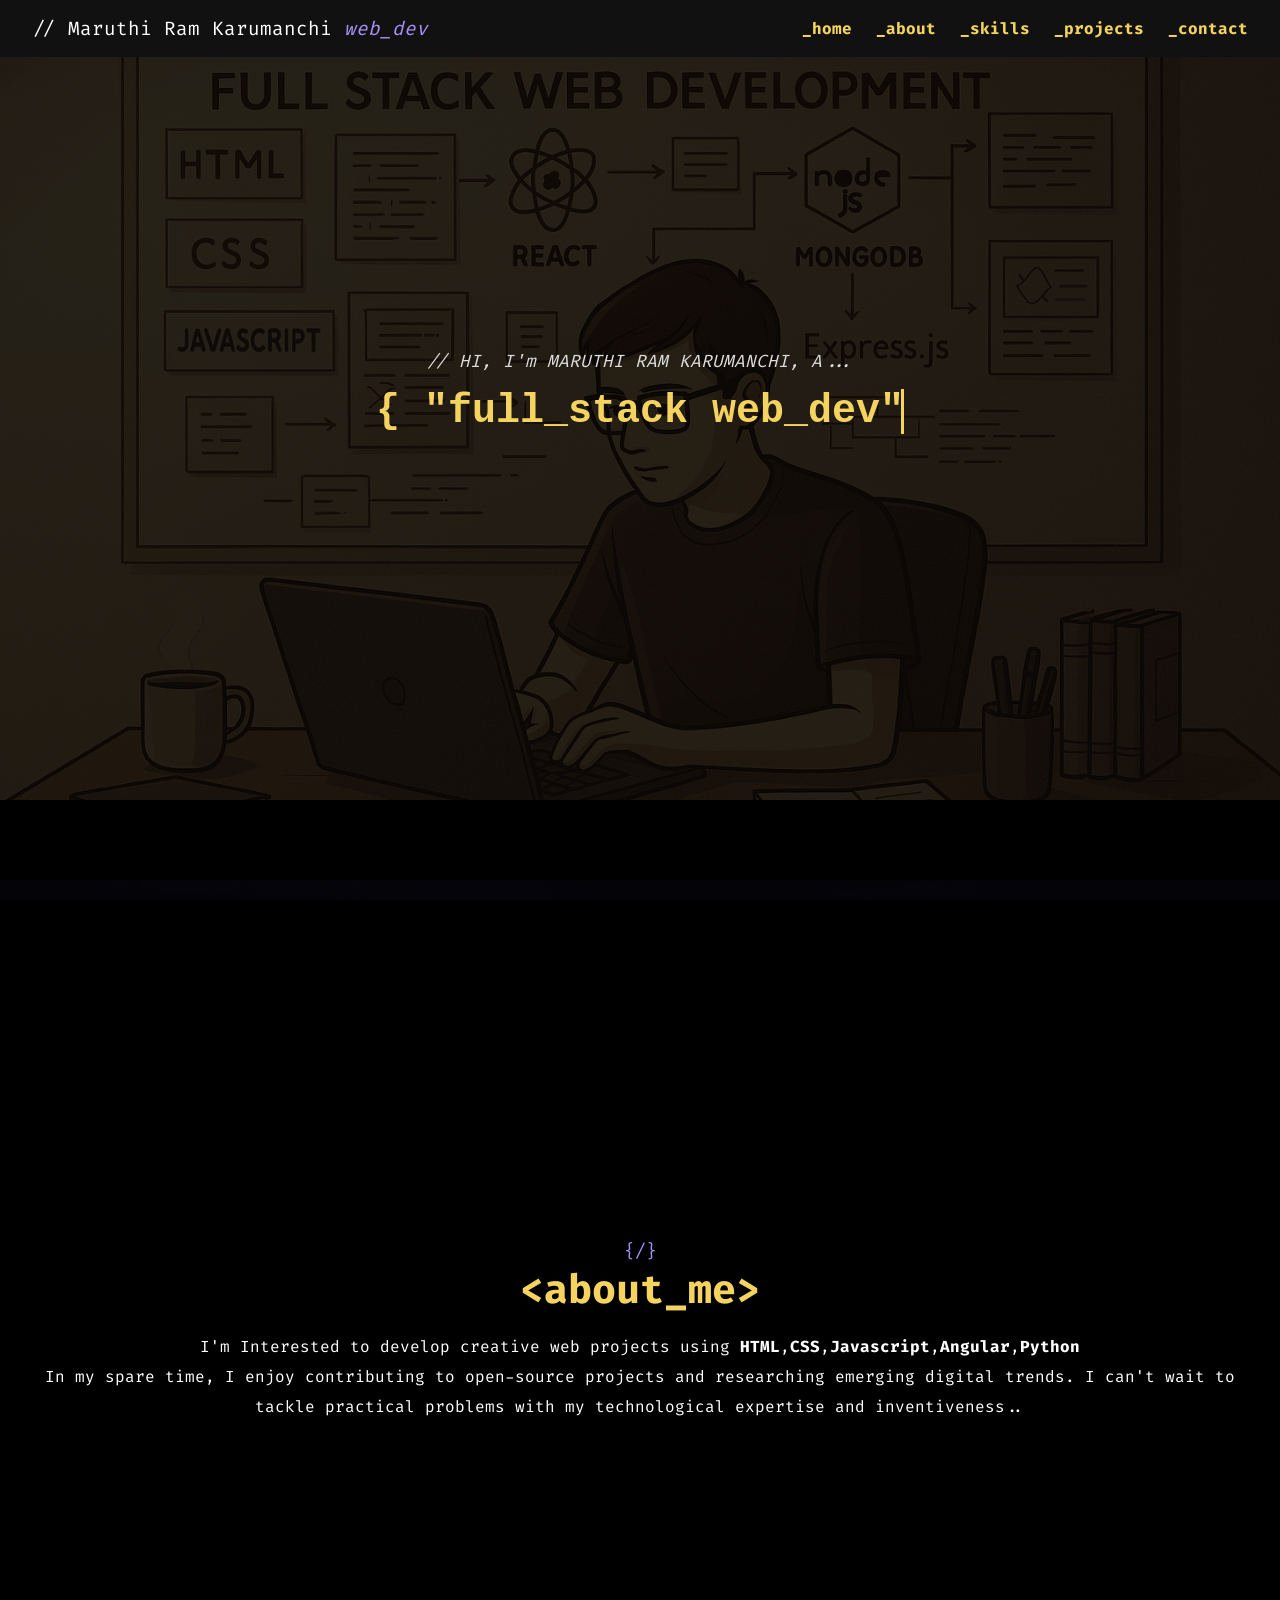
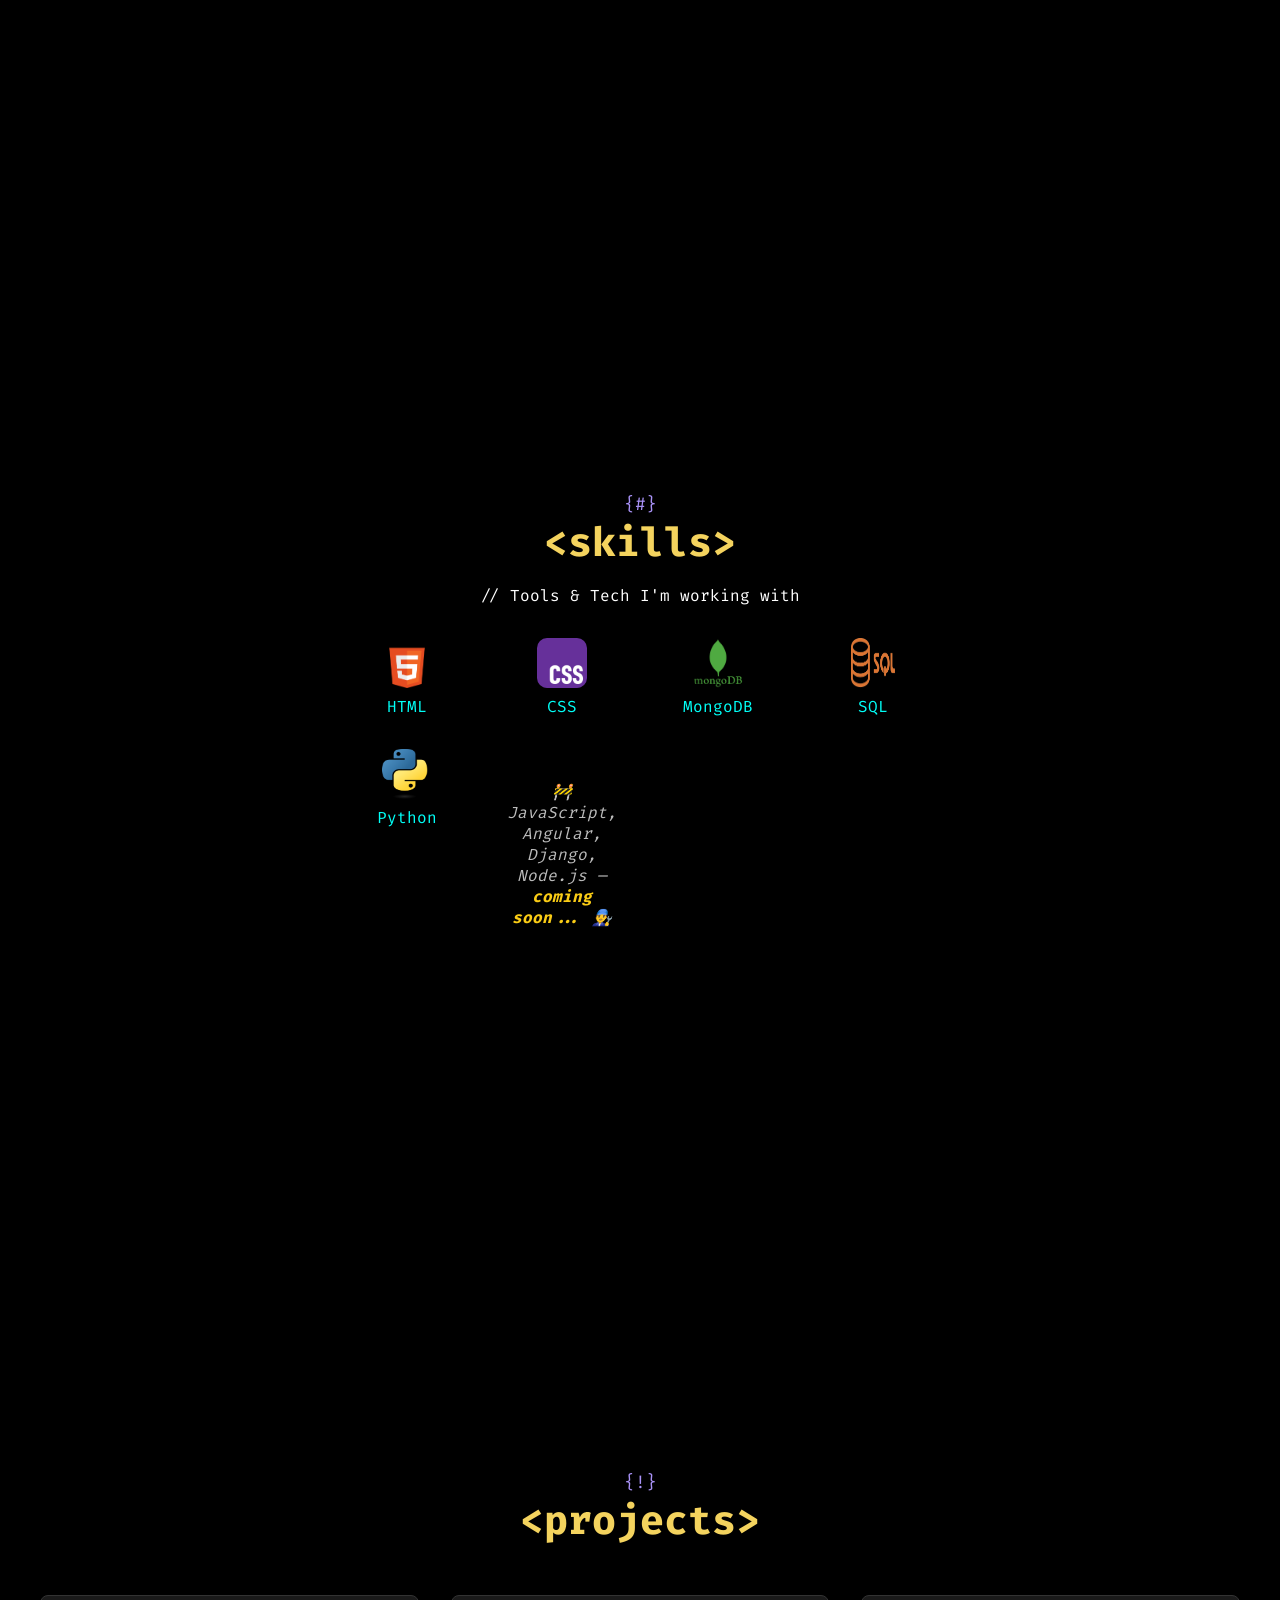
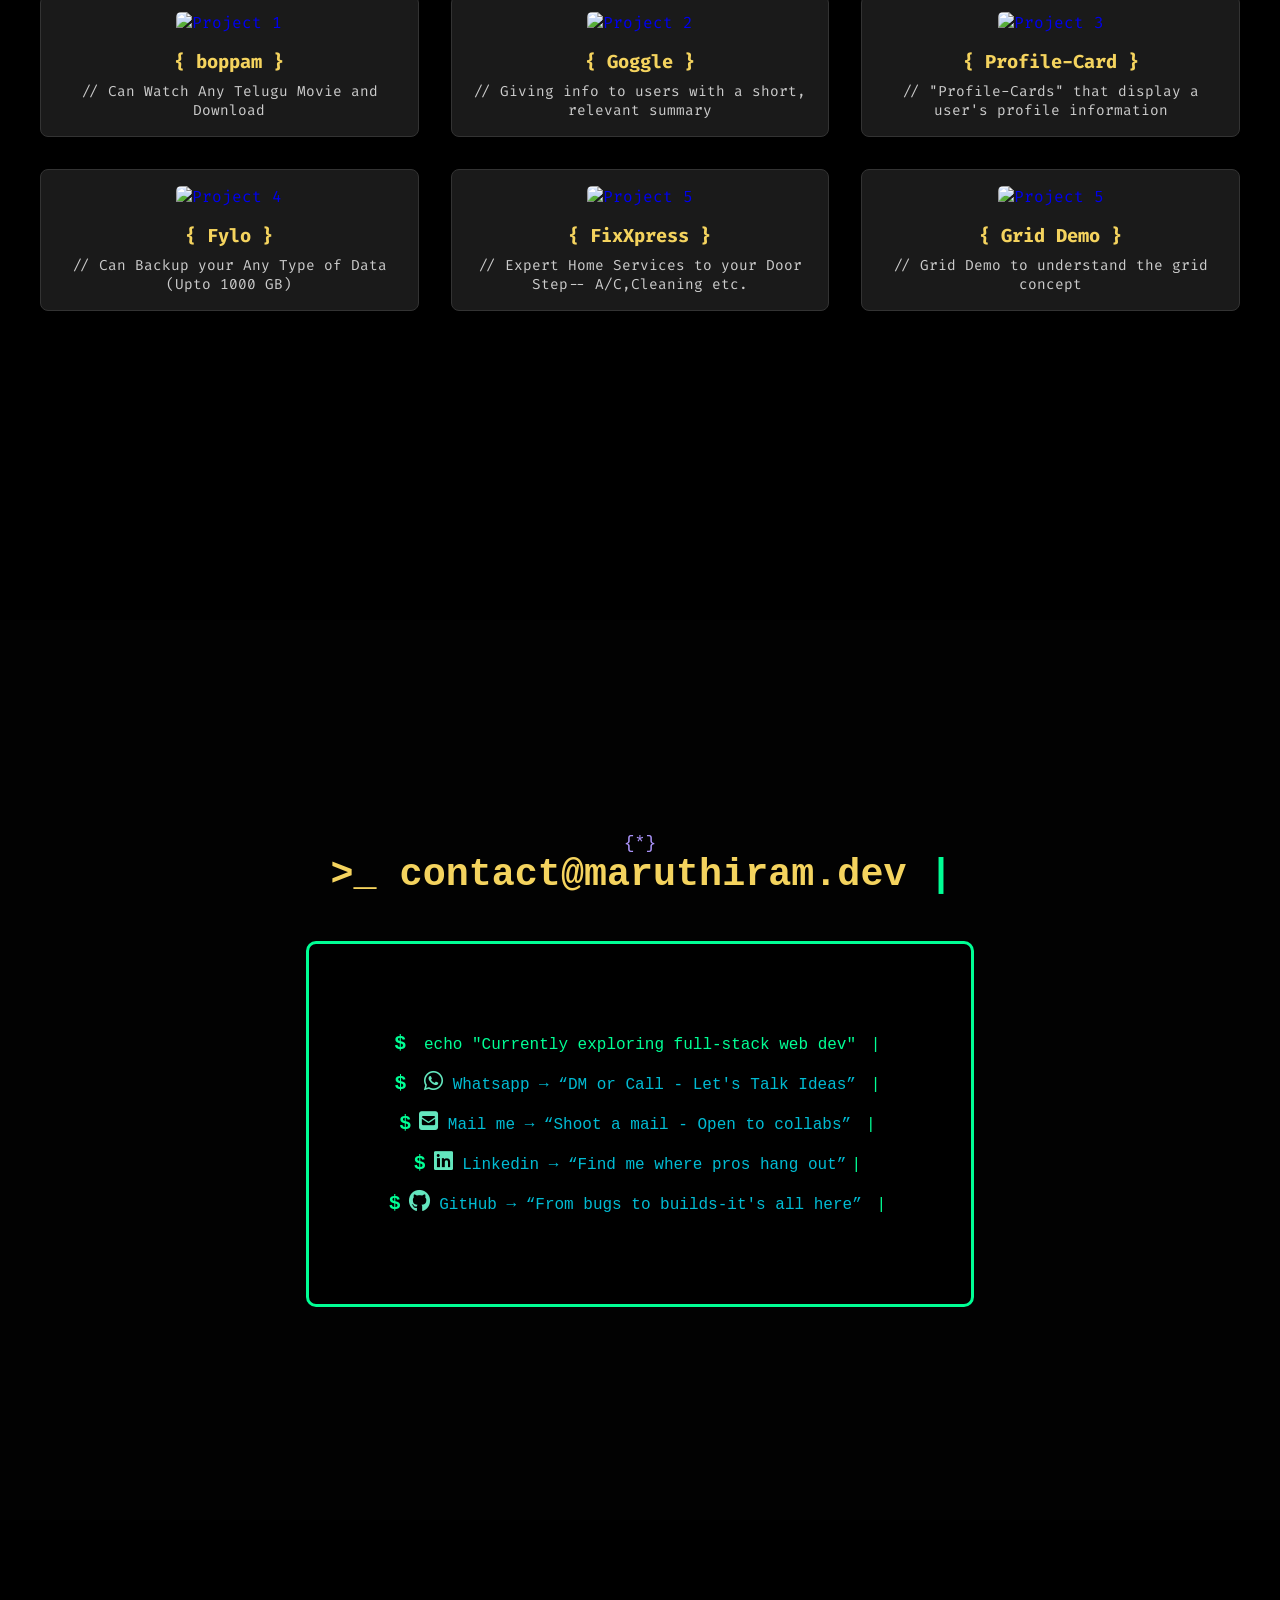
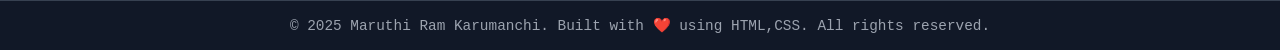
==== Projects/protfolio/index.html @ edbff0b9 "projects" ====
<!DOCTYPE html>
<html lang="en">

<head>
    <meta charset="UTF-8" />
    <meta name="viewport" content="width=device-width, initial-scale=1.0" />
    <title>Developer Portfolio</title>
    <link rel="stylesheet" href="https://cdnjs.cloudflare.com/ajax/libs/font-awesome/6.7.2/css/all.min.css">
    <link href="https://fonts.googleapis.com/css2?family=Fira+Code&display=swap" rel="stylesheet">
    <link rel="stylesheet" href="style.css">
</head>

<body>
    <header class="navbar">
        <div class="logo">// Maruthi Ram Karumanchi <span class="role">web_dev</span></div>
        <nav>
            <ul class="nav-links">
                <li><a href="#home">_home</a></li>
                <li><a href="#about">_about</a></li>
                <li><a href="#skills">_skills</a></li>
                <li><a href="#projects">_projects</a></li>
                <li><a href="#contact">_contact</a></li>
            </ul>
        </nav>
    </header>

    <section class="hero" id="home">
        <div class="overlay">
            <p class="intro">// HI, I'm MARUTHI RAM KARUMANCHI, A...</p>
            <h1>{ "full_stack web_dev" }</h1>
        </div>
    </section>

    <section class="about" id="about">
        <div class="overlay">
            <p class="closing-tag">{/}</p>
            <h2>&lt;about_me&gt;</h2>
            <p class="about-text">
                I'm Interested to develop creative web projects using
                <b>HTML</b>,<b>CSS</b>,<b>Javascript</b>,<b>Angular</b>,<b>Python</b>
                <br> In my spare time, I enjoy contributing to open-source projects and researching emerging digital
                trends. I can't wait to
                tackle practical problems with my technological expertise and inventiveness..
            </p>
        </div>
    </section>

    <section class="skills" id="skills">
        <div class="overlay">
            <p class="closing-tag">{#}</p>
            <h2>&lt;skills&gt;</h2>
            <p class="comment">// Tools & Tech I'm working with</p>
            <div class="skills-grid">
                <div class="skill"><img src="./images/html.png" alt="HTML"><span>HTML</span></div>
                <div class="skill"><img src="./images/css.png" alt="CSS"><span>CSS</span></div>
                <div class="skill"><img src="./images/mongo.png" alt="MongoDB"><span>MongoDB</span></div>
                <div class="skill"><img src="./images/sql.png" alt="SQL"><span>SQL</span></div>
                <div class="skill"><img src="./images/python.png" alt="Python"><span>Python</span></div>
                <p class="coming-soon">
                    🚧 JavaScript, Angular, Django, Node.js — <span class="soon">coming soon...</span> 👨‍🔧
                </p>
            </div>
        </div>
    </section>

    <section class="portfolio" id="projects">
        <div class="overlay">
            <p class="closing-tag">{!}</p>
            <h2>&lt;projects&gt;</h2>
            <div class="projects-grid">
                <a href="https://bappam.netlify.app/" target="_blank">
                    <div class="project-card">
                        <img src="./bappam.png" alt="Project 1">
                        <h3>{ boppam }</h3>
                        <p>// Can Watch Any Telugu Movie and Download</p>
                    </div>
                </a>

                <a href="https://progoogle.netlify.app/" target="_blank">
                    <div class="project-card">
                        <img src="./google.png" alt="Project 2">
                        <h3>{ Goggle }</h3>
                        <p>// Giving info to users with a short, relevant summary</p>
                    </div>
                </a>
                <a href="https://prasadproid.netlify.app/" target="_blank">
                    <div class="project-card">
                        <img src="./id.png" alt="Project 3">
                        <h3>{ Profile-Card }</h3>
                        <p>// "Profile-Cards" that display a user's profile information</p>
                    </div>
                </a>
                <a href="https://fylocloud1.netlify.app/" target="_blank">
                    <div class="project-card">
                        <img src="./fylo.png" alt="Project 4">
                        <h3>{ Fylo }</h3>
                        <p>// Can Backup your Any Type of Data (Upto 1000 GB) </p>
                    </div>
                </a>
                <a href="https://fixxpress.netlify.app/" target="_blank">
                    <div class="project-card">
                        <img src="./Fixxpress.png" alt="Project 5">
                        <h3>{ FixXpress }</h3>
                        <p>// Expert Home Services to your Door Step-- A/C,Cleaning etc.</p>
                    </div>
                </a>
                <a href="https://demogrid1.netlify.app/" target="_blank">
                    <div class="project-card">
                        <img src="./Screenshot 2025-04-13 182345.png" alt="Project 5">
                        <h3>{ Grid Demo }</h3>
                        <p>// Grid Demo to understand the grid concept</p>
                    </div>
                </a>
            </div>
        </div>
    </section>


    <section class="contact-terminal" id="contact">
        <div class="overlay">
            <p class="closing-tag">{*}</p>
            <h2>>_ contact@maruthiram.dev <span class="cursor">|</span></h2>
            <div class="terminal-output">
                <p><span class="prompt">$</span> echo "Currently exploring full-stack web dev" <span
                        class="cursor">|</span></p>
                <p><span class="prompt">$</span> <a href="https://wa.me/7095934131" target="_blank"><i
                            class="fa-brands fa-whatsapp" style="color: #63E6BE;"></i> Whatsapp → “DM or Call - Let's
                        Talk Ideas” <span class="cursor">|</span></a></p>
                <p><span class="prompt">$</span><a href="mailto:karumanchimaruthiram2003@gmail.com" target="_blank"><i
                            class="fa-solid fa-square-envelope" style="color: #63E6BE;"></i> Mail me → “Shoot a mail -
                        Open to collabs”</a> <span class="cursor">|</span></p>
                <p><span class="prompt">$</span><a href="" target="_blank"><i
                            class="fa-brands fa-linkedin" style="color: #63E6BE;"></i> Linkedin → “Find me where pros
                        hang out”</span><span class="cursor">|</span></a></p>
                <p><span class="prompt">$</span><a href="https://github.com/MaruthiRamKarumanchi" target="_blank"><i
                            class="fa-brands fa-github" style="color: #63E6BE;"></i> GitHub → “From bugs to builds-it's
                        all here”</a> <span class="cursor">|</span></p>
            </div>
        </div>
    </section>


    <footer class="footer">
        <p>&copy; 2025 Maruthi Ram Karumanchi. Built with ❤️ using HTML,CSS. All rights reserved.</p>
    </footer>

</body>

</html>
---- Projects/protfolio/style.css ----
* {
    margin: 0;
    padding: 0;
    box-sizing: border-box;
}

body,
html {
    height: 100%;
    font-family: 'Fira Code', monospace;
    background-color: #000;
    color: #fff;
}


.navbar {
    position: fixed;
    width: 100%;
    background-color: #111;
    display: flex;
    justify-content: space-between;
    align-items: center;
    padding: 1rem 2rem;
    z-index: 1000;
}

.logo {
    font-size: 1.2rem;
    color: #fff;
}

.role {
    color: #a992f7;
    font-style: italic;
}

.nav-links {
    list-style: none;
    display: flex;
    gap: 1.5rem;
}

.nav-links a {
    color: #f4d35e;
    text-decoration: none;
    font-weight: bold;
}

.nav-links a:hover {
    color: #00ffff;
}


section {
    height: 100vh;
    background-size: cover;
    background-position: center;
    background-attachment: fixed;
    position: relative;
}

.overlay {
    background-color: rgba(0, 0, 0, 0.85);
    height: 100%;
    width: 100%;
    padding: 4rem 2rem;
    display: flex;
    flex-direction: column;
    justify-content: center;
    align-items: center;
    text-align: center;
}

.hero {
    height: 800px;
    background-image: url('images/bg\ \(1\).png');
}

h1 {
    width: 22ch;
    white-space: nowrap;
    overflow: hidden;
    border-right: 3px solid #f4d35e;
    font-family: "Courier New", monospace;
    font-size: 2rem;
    animation: typing 8s steps(23) infinite, blink 0.7s step-end infinite;
    transition: all ease-in-out 2s;
}

@keyframes typing {
    from {
        width: 0;
    }

    to {
        width: 26ch;
    }
}

@keyframes blink {
    100% {
        border-color: transparent;
    }
}

.about {
    background-image: url('images/about.png');
    z-index: 1000;
}

.about-text {
    line-height: 30px;
}

.closing-tag {
    color: #a992f7;
    font-size: large;
}

.projects-grid {
    display: grid;
    grid-template-columns: repeat(auto-fit, minmax(280px, 1fr));
    gap: 2rem;
    width: 100%;
    max-width: 1200px;
    margin-top: 2rem;
}

.projects-grid a {
    text-decoration: none;
}

.project-card {
    background-color: #1a1a1a;
    border: 1px solid #333;
    border-radius: 8px;
    padding: 1rem;
    transition: transform 0.3s ease;
}

.project-card:hover {
    transform: scale(1.03);
}

.projects-grid a .project-card img {
    width: 100%;
    border-radius: 5px;
    margin-bottom: 1rem;
}

.project-card h3 {
    color: #f4d35e;
    margin-bottom: 0.5rem;
}

.project-card p {
    font-size: 0.9rem;
    color: #ccc;
    text-decoration: none;
}



.skills {
    background-image: url('images/resume-bg.jpg');
}

.skills-grid {
    display: grid;
    grid-template-columns: repeat(auto-fit, minmax(100px, 1fr));
    gap: 2rem;
    margin-top: 2rem;
}

.skill {
    display: flex;
    flex-direction: column;
    align-items: center;
    color: #00fff7;
}

.skill img {
    width: 50px;
    height: 50px;
    margin-bottom: 0.5rem;
    border-radius: 10px;
}

.skill:hover {
    transform: scale(1.05);
    transition: transform 0.3s ease;
}

.coming-soon {
    margin-top: 2rem;
    font-style: italic;
    color: #bbb;
    text-align: center;
}

.soon {
    color: #facc15;
    font-weight: bold;
}

.contact-terminal {
    background-image: url('./images.jpeg');
}

.contact-terminal {
    background-color: #0d0d0d;
    color: #00ff95;
    font-family: 'Courier New', monospace;
    padding: 3rem 2rem;
    text-align: left;
}

.contact-terminal h2 {
    color: #f4d35e;
    margin-bottom: 2.8rem;
    font-size: 2.4rem;
}

.terminal-output {
    background: #000000;
    padding: 5rem;
    border-radius: 10px;
    border: 3px solid #00ff95;
    line-height: 2;
}

.prompt {
    color: #00ff95;
    margin-right: 0.5rem;
    font-size: 20px;
    font-weight: bolder;

}

.prompt span {

    font-size: 14px;

}

.terminal-output a {
    color: #00bcd4;
    text-decoration: none;
}


.terminal-output a i {
    font-size: 22px;
}

.terminal-output a:hover {
    color: #00ffff;
}

.contact-terminal {
    margin: 80px 0;
    padding: 0px;
}

.cursor {
    display: inline-block;
    width: 20px;
    color: #00ff95;
    animation: blink1 1s step-start infinite;
}

@keyframes blink1 {
    50% {
        opacity: 0;
    }
}

.footer {
    background-color: #111827;
    color: #9ca3af;
    text-align: center;
    padding: 1rem 0;
    font-size: 0.9rem;
    font-family: "Courier New", monospace;
    border-top: 1px solid #374151;
}

.footer p {
    margin: 0;
}


.intro {
    color: #ddd;
    margin-bottom: 1rem;
    font-size: 1.1rem;
    font-style: italic;
}

h1,
h2 {
    font-size: 2.5rem;
    color: #f4d35e;
    margin-bottom: 1rem;
}


@media screen and (max-width: 900px) {
    .navbar {
        flex-direction: column;
        align-items: flex-start;
        gap: 1rem;
    }

    .nav-links {
        flex-direction: column;
        align-items: flex-start;
        gap: 0.5rem;
    }

    h1,
    h2 {
        font-size: 2rem;
    }

    .overlay {
        padding: 3rem 1.5rem;
    }

    .projects-grid,
    .skills-grid {
        gap: 1.2rem;
    }

    .contact-terminal {
        margin-top: 3rem;
    }

    .terminal-output {
        padding: 3rem;
    }
}


@media screen and (max-width: 900px) and (min-width: 601px) {
    .navbar {
        padding: 1rem 1rem;
    }

    .logo {
        font-size: 1rem;
    }

    .nav-links a {
        font-size: 0.9rem;
    }

    h1,
    h2 {
        font-size: 1.6rem;
    }

    .project-card,
    .skill {
        font-size: 0.9rem;
    }

    .overlay {
        padding: 2rem 1rem;
    }

    .terminal-output {
        padding: 2rem;
        font-size: 0.9rem;
    }

    .footer {
        font-size: 0.8rem;
    }
}


@media screen and (max-width: 600px) {
    .navbar {
        flex-direction: column;
        align-items: center;
        padding: 0.8rem;
    }

    .logo {
        font-size: 0.9rem;
        text-align: center;
    }

    .nav-links {
        flex-direction: column;
        align-items: center;
        gap: 0.3rem;
    }

    .nav-links a {
        font-size: 0.8rem;
    }

    h1,
    h2 {
        font-size: 1.3rem;
    }

    .overlay {
        padding: 1.5rem 1rem;
    }

    .project-card h3,
    .project-card p,
    .skill span,
    .coming-soon {
        font-size: 0.75rem;
    }

    .skills-grid {
        grid-template-columns: repeat(auto-fit, minmax(80px, 1fr));
        gap: 1rem;
    }

    .projects-grid {
        grid-template-columns: 1fr;
        gap: 1rem;
    }

    .terminal-output {
        padding: 1.2rem;
        font-size: 0.8rem;
    }

    .footer {
        font-size: 0.7rem;
    }
}

@media screen and (min-width: 901px) {
    section {
        margin-bottom: 5rem;
    }

    .projects-grid,
    .skills-grid {
        gap: 2rem;
    }

    .contact-terminal {
        margin-top: 5rem;
    }
}
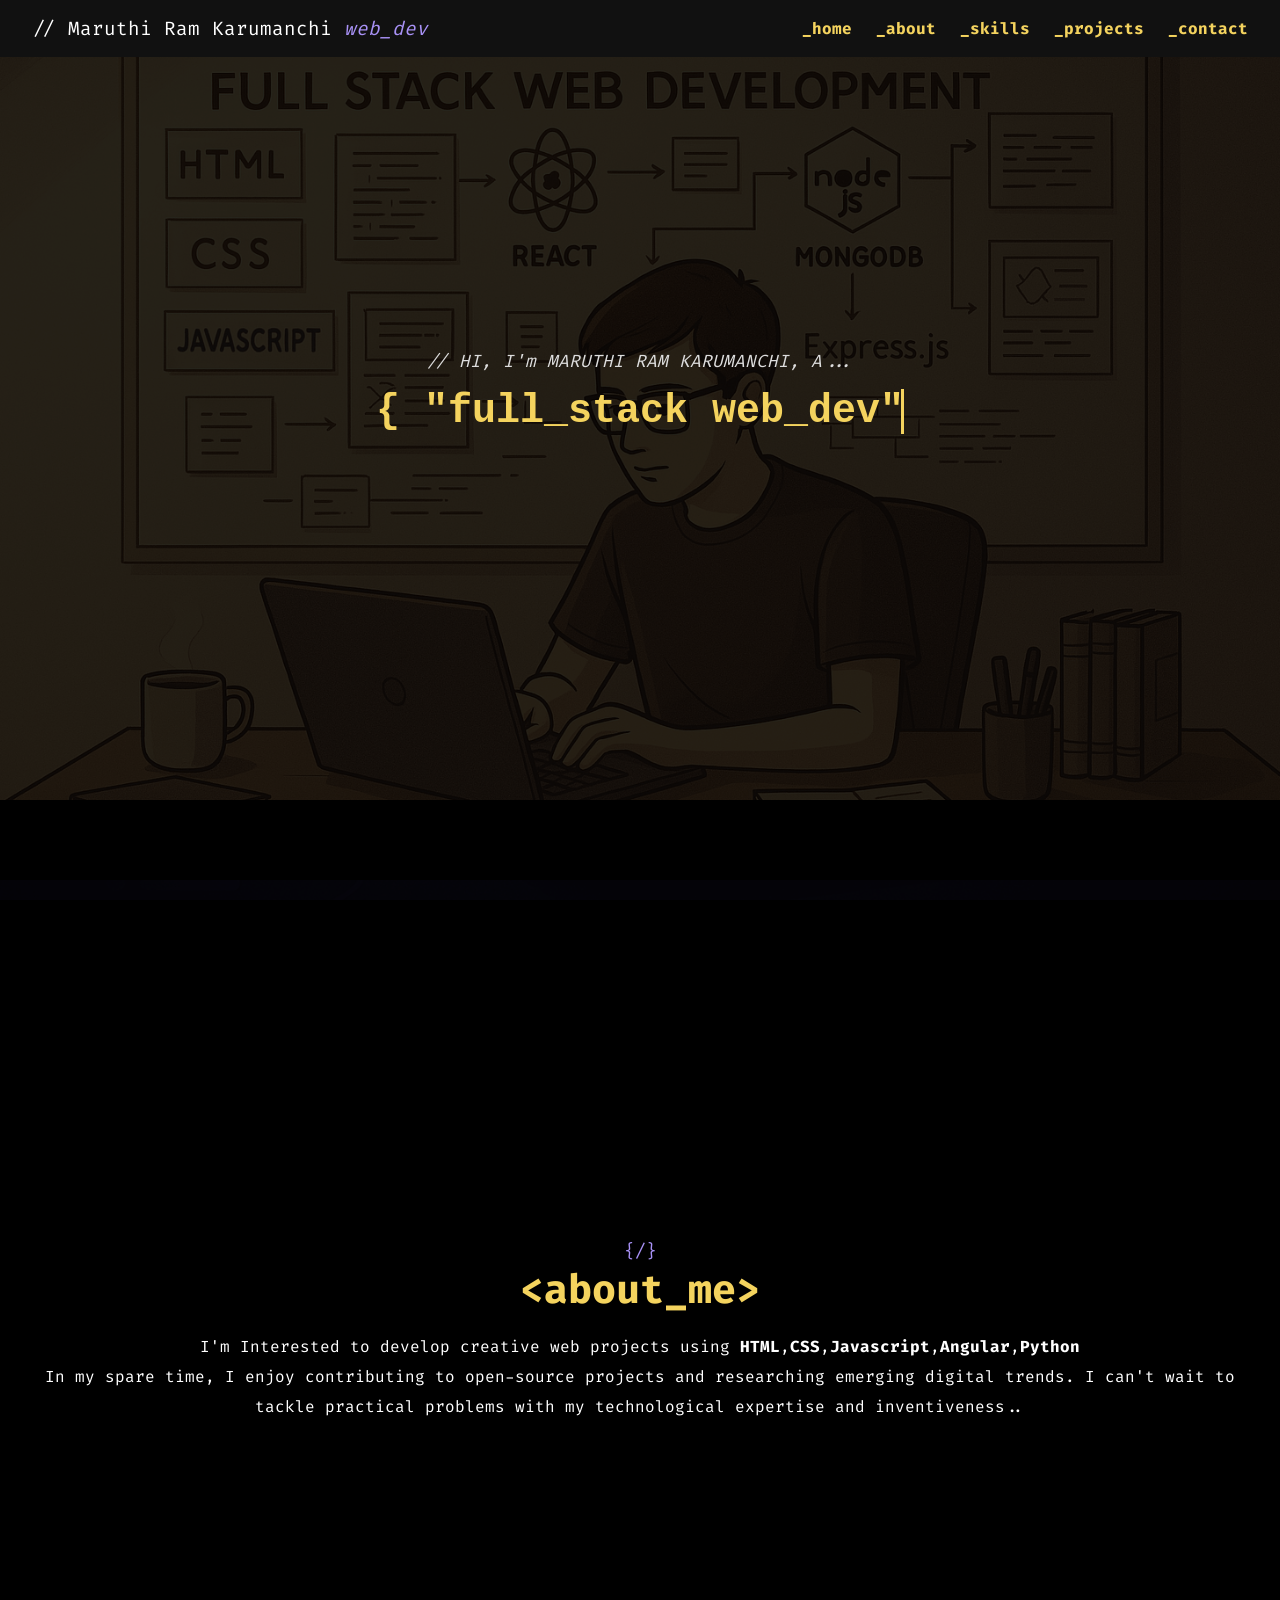
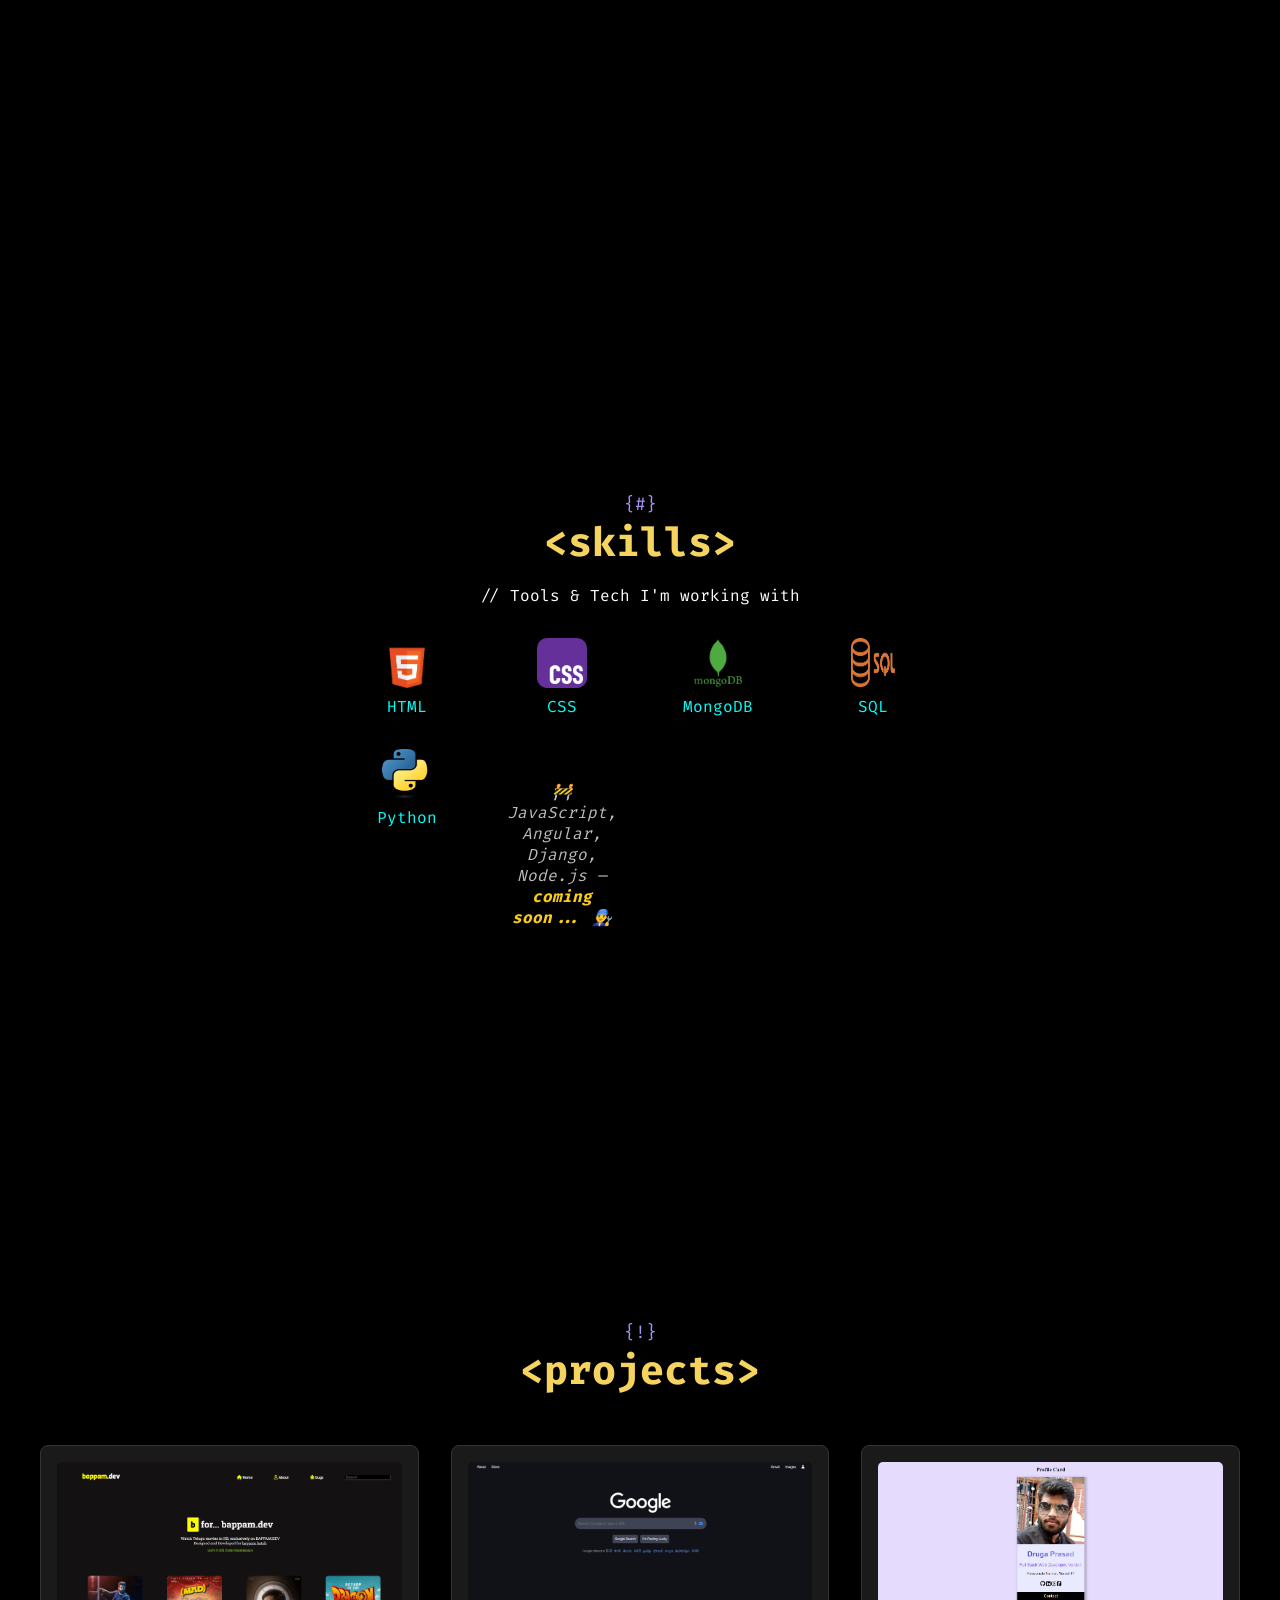
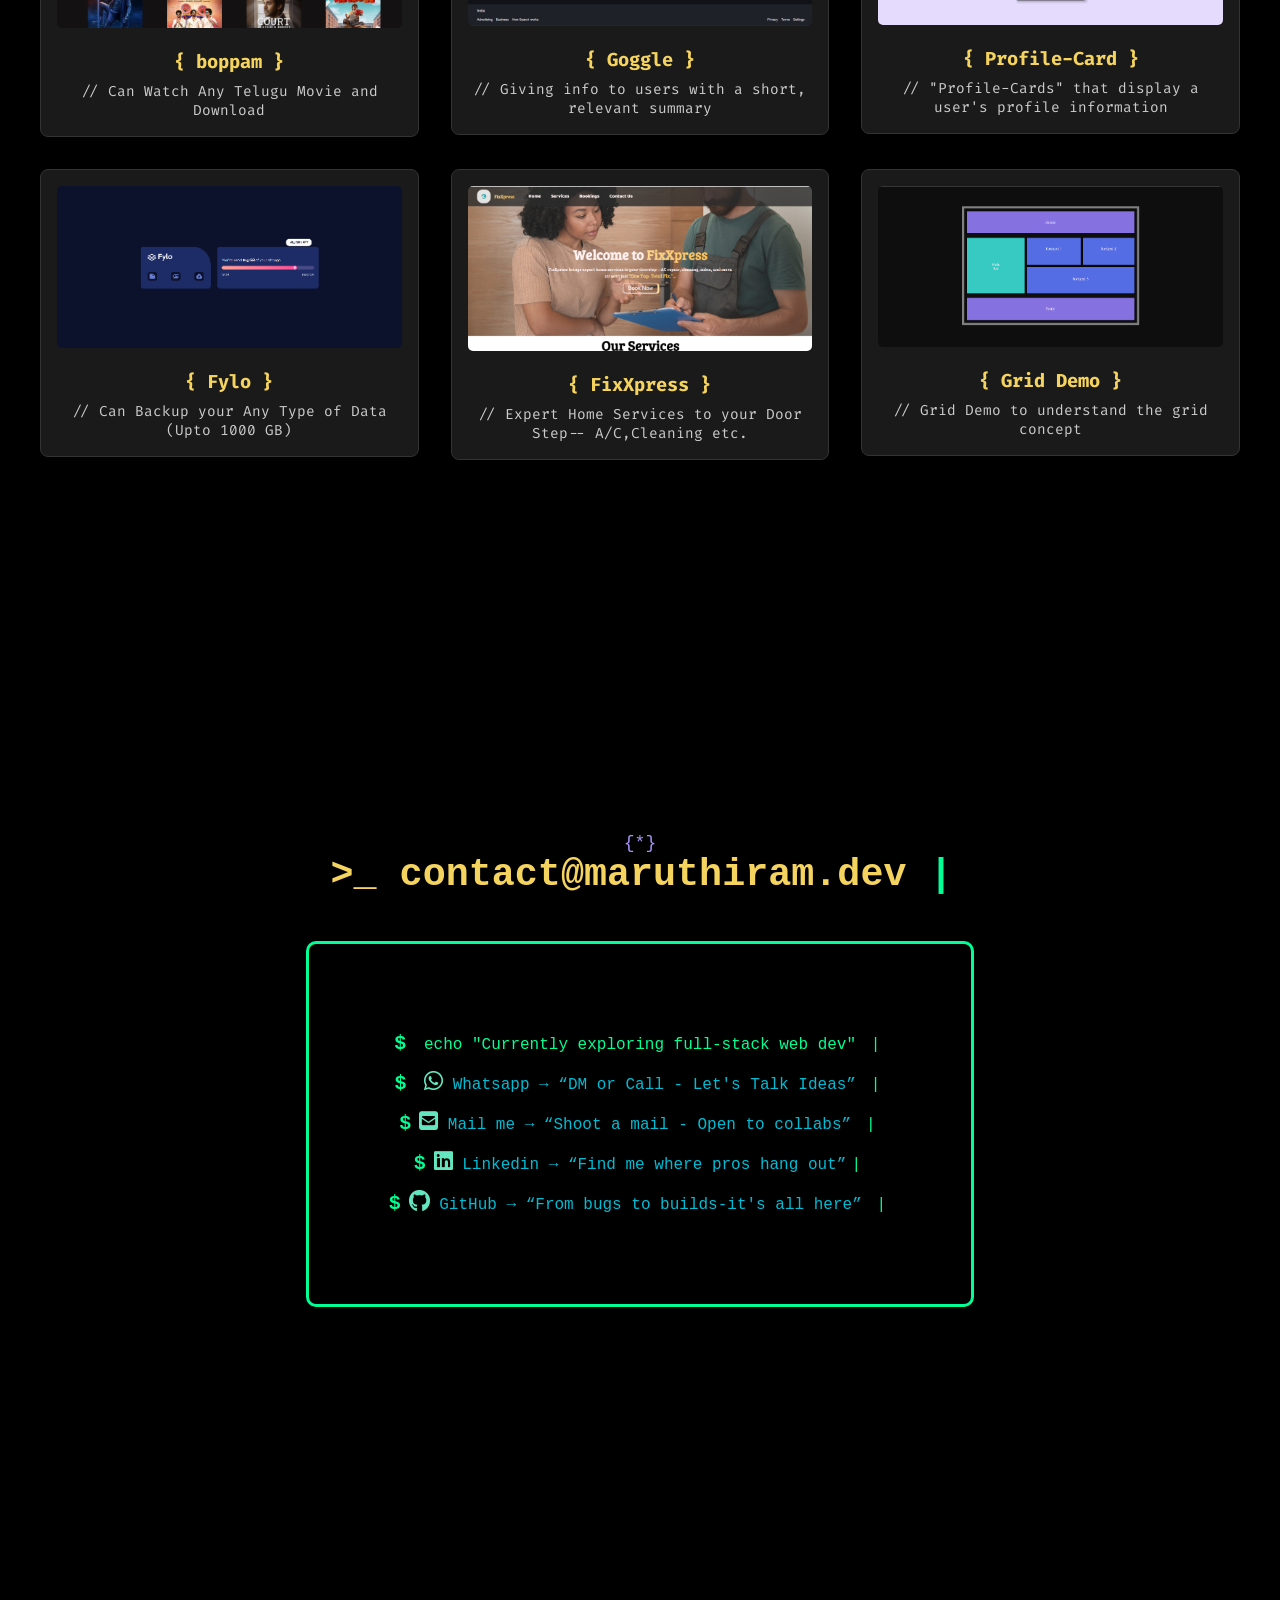
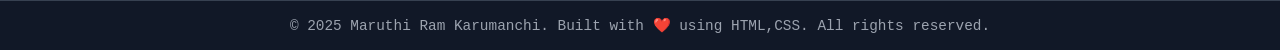
==== commit 2425b5a8: "creative stuff" ====
--- a/Projects/protfolio/index.html
+++ b/Projects/protfolio/index.html
@@ -70,7 +70,7 @@
             <div class="projects-grid">
                 <a href="https://bappam.netlify.app/" target="_blank">
                     <div class="project-card">
-                        <img src="./bappam.png" alt="Project 1">
+                        <img src="images/bappam.png" alt="Project 1">
                         <h3>{ boppam }</h3>
                         <p>// Can Watch Any Telugu Movie and Download</p>
                     </div>
@@ -78,35 +78,35 @@
 
                 <a href="https://progoogle.netlify.app/" target="_blank">
                     <div class="project-card">
-                        <img src="./google.png" alt="Project 2">
+                        <img src="images/google.png" alt="Project 2">
                         <h3>{ Goggle }</h3>
                         <p>// Giving info to users with a short, relevant summary</p>
                     </div>
                 </a>
                 <a href="https://prasadproid.netlify.app/" target="_blank">
                     <div class="project-card">
-                        <img src="./id.png" alt="Project 3">
+                        <img src="images/card.png" alt="Project 3">
                         <h3>{ Profile-Card }</h3>
                         <p>// "Profile-Cards" that display a user's profile information</p>
                     </div>
                 </a>
                 <a href="https://fylocloud1.netlify.app/" target="_blank">
                     <div class="project-card">
-                        <img src="./fylo.png" alt="Project 4">
+                        <img src="images/fylo.png" alt="Project 4">
                         <h3>{ Fylo }</h3>
                         <p>// Can Backup your Any Type of Data (Upto 1000 GB) </p>
                     </div>
                 </a>
                 <a href="https://fixxpress.netlify.app/" target="_blank">
                     <div class="project-card">
-                        <img src="./Fixxpress.png" alt="Project 5">
+                        <img src="images/fix.png" alt="Project 5">
                         <h3>{ FixXpress }</h3>
                         <p>// Expert Home Services to your Door Step-- A/C,Cleaning etc.</p>
                     </div>
                 </a>
                 <a href="https://demogrid1.netlify.app/" target="_blank">
                     <div class="project-card">
-                        <img src="./Screenshot 2025-04-13 182345.png" alt="Project 5">
+                        <img src="images/grid.png" alt="Project 5">
                         <h3>{ Grid Demo }</h3>
                         <p>// Grid Demo to understand the grid concept</p>
                     </div>
--- a/Projects/protfolio/style.css
+++ b/Projects/protfolio/style.css
@@ -73,7 +73,7 @@
 
 .hero {
     height: 800px;
-    background-image: url('images/bg\ \(1\).png');
+    background-image: url('images/bg.png');
 }
 
 h1 {
@@ -204,7 +204,7 @@
 }
 
 .contact-terminal {
-    background-image: url('./images.jpeg');
+    background-image: url('images/contact.jpg');
 }
 
 .contact-terminal {
